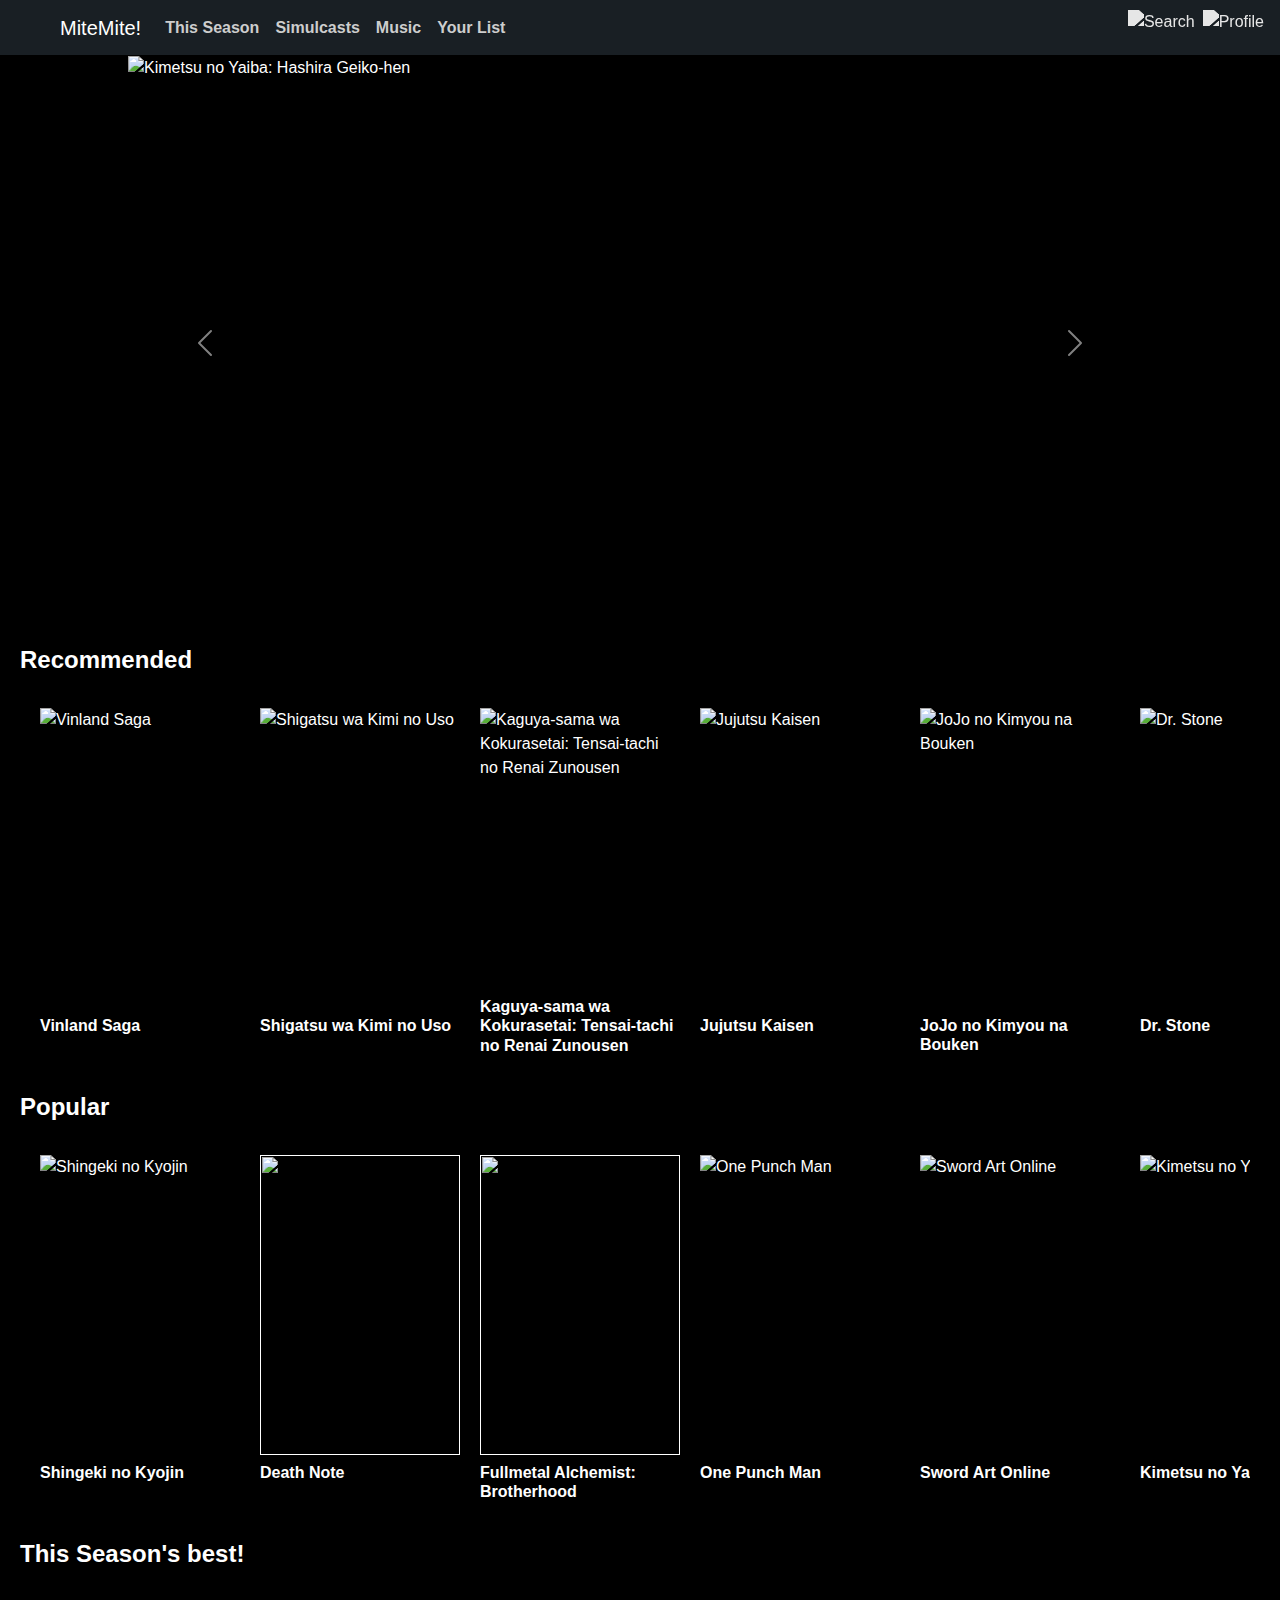
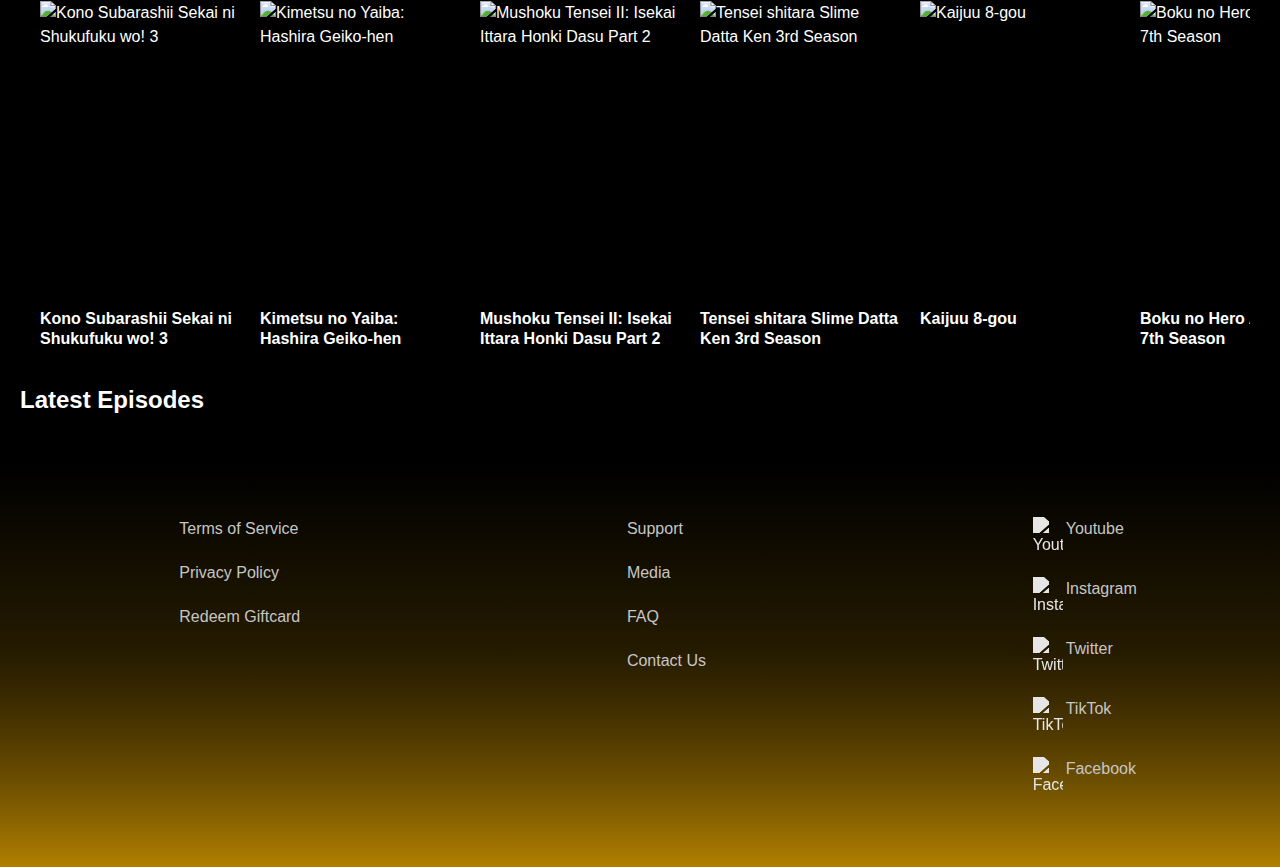
==== index.html @ eec30201 "CSS TO SCSS" ====
<!DOCTYPE html>
<html lang="en">

<head>
    <meta charset="UTF-8">
    <meta name="viewport" content="width=device-width, initial-scale=1.0">
    <title>MiteMite!</title>
    <link href="https://cdn.jsdelivr.net/npm/bootstrap@5.3.3/dist/css/bootstrap.min.css" rel="stylesheet"
        integrity="sha384-QWTKZyjpPEjISv5WaRU9OFeRpok6YctnYmDr5pNlyT2bRjXh0JMhjY6hW+ALEwIH" crossorigin="anonymous">
    <link rel="stylesheet" href="./css/style.css">
</head>

<body>

    <header>
        <nav class="navbar navbar-expand-lg bg-body-tertiary">
            <div class="container-fluid">
                <div class="nav-left">
                    <button class="navbar-toggler flat-icons" type="button" data-bs-toggle="collapse"
                        data-bs-target="#navbarSupportedContent" aria-controls="navbarSupportedContent"
                        aria-expanded="false" aria-label="Toggle navigation">
                        <span class="navbar-toggler-icon"></span>
                    </button>
                    <a class="navbar-brand" href="./index.html">MiteMite!</a>
                </div>
                <div class="collapse navbar-collapse page-links" id="navbarSupportedContent">
                    <ul class="navbar-nav me-auto mb-2 mb-lg-0">
                        <li class="nav-item">
                            <a class="nav-link" href="./pages/season.html">This Season</a>
                        </li>
                        <li class="nav-item">
                            <a class="nav-link" href="./pages/simulcasts.html">Simulcasts</a>
                        </li>
                        <li class="nav-item">
                            <a class="nav-link" href="./pages/music.html">Μusic</a>
                        </li>
                        <li class="nav-item">
                            <a class="nav-link" href="./pages/your-list.html">Your List</a>
                        </li>
                    </ul>
                </div>
                <div class="nav-right" style="display: flex; flex-wrap: nowrap;">
                    <a href="./pages/search.html"><img
                            src="https://cdn.icon-icons.com/icons2/1659/PNG/512/3844432-magnifier-search-zoom_110300.png"
                            alt="Search" class="flat-icons" style="height: 35px;"></a>
                    <a href="" id="profile-pic"><img
                            src="https://cdn.icon-icons.com/icons2/3690/PNG/512/user_profile_account_contact_icon_229464.png"
                            alt="Profile" class="flat-icons" style="height: 35px;"></a>
                </div>

            </div>

        </nav>
    </header>

    <main>
        <section class="carousel-container">
            <div id="season-carousel" class="carousel slide ">
                <div class="carousel-inner ">
                    <div class="carousel-item active">
                        <img src="https://external-content.duckduckgo.com/iu/?u=https%3A%2F%2Fmedia.kg-portal.ru%2Fanime%2Fk%2Fkimetsunoyaibahashirageikohen%2Ftrailers%2F53419t_2x.jpg&f=1&nofb=1&ipt=2ee3f2e0f6d04edddcb4a7bdd50da0d24eb97dfd35bcbf49b64b510e121e051c&ipo=images"
                            alt="Kimetsu no Yaiba: Hashira Geiko-hen" class="carousel-anime-img">
                    </div>
                    <div class="carousel-item">
                        <img src="./resources/season-carousel/boku-no-hero-7.jpg"
                            alt="Boku No Hero Academia 7th Season" class="carousel-anime-img">
                    </div>
                    <div class="carousel-item">
                        <img src="./resources/season-carousel/konosuba-3.jpg"
                            alt="Kono Subarashii Sekai ni Shukufuku wo! 3" class="carousel-anime-img">
                    </div>
                    <div class="carousel-item">
                        <img src="./resources/season-carousel/tensura-s3.jpg"
                            alt="Tensei Shitara Slime Datta Ken 3rd Season" class="carousel-anime-img">
                    </div>
                    <div class="carousel-item">
                        <img src="./resources/season-carousel/mushoku-2-p2.jpg"
                            alt="Mushoku Tensei II: Isekai Ittara Honki Dasu Part 2" class="carousel-anime-img">
                    </div>
                    <div class="carousel-item">
                        <img src="./resources/season-carousel/maou-gakuin-2.jpg"
                            alt="Maou Gakuin no Futekigousha: Shijou Saikyou no Maou no Shiso, Tensei shite Shison-tachi no Gakkou e Kayou II Part 2"
                            class="carousel-anime-img">
                    </div>
                    <div class="carousel-item">
                        <img src="./resources/season-carousel/yuru-camp-3.jpg"
                            alt="Yuru Camp Season 3" class="carousel-anime-img">
                    </div>
                </div>
                <button class="carousel-control-prev" type="button" data-bs-target="#season-carousel"
                    data-bs-slide="prev">
                    <span class="carousel-control-prev-icon" aria-hidden="true"></span>
                    <span class="visually-hidden">Previous</span>
                </button>
                <button class="carousel-control-next" type="button" data-bs-target="#season-carousel"
                    data-bs-slide="next">
                    <span class="carousel-control-next-icon" aria-hidden="true"></span>
                    <span class="visually-hidden">Next</span>
                </button>
            </div>
        </section>

        <h2 class="scroller-title">Recommended</h2>

        <section class="scroller">
            <a href="" class="anime-card">
                <img src="https://cdn.myanimelist.net/images/anime/1612/93576l.jpg" alt="Vinland Saga">
                <h3>Vinland Saga</h3>
            </a><a href="" class="anime-card">
                <img src="https://cdn.myanimelist.net/images/anime/3/67177l.jpg" alt="Shigatsu wa Kimi no Uso">
                <h3>Shigatsu wa Kimi no Uso</h3>
            </a><a href="" class="anime-card">
                <img src="https://cdn.myanimelist.net/images/anime/1295/106551l.jpg"
                    alt="Kaguya-sama wa Kokurasetai: Tensai-tachi no Renai Zunousen">
                <h3>Kaguya-sama wa Kokurasetai: Tensai-tachi no Renai Zunousen</h3>
            </a><a href="" class="anime-card">
                <img src="https://cdn.myanimelist.net/images/anime/1132/128063l.jpg" alt="Jujutsu Kaisen">
                <h3>Jujutsu Kaisen</h3>
            </a><a href="" class="anime-card">
                <img src="https://cdn.myanimelist.net/images/anime/3/40409l.jpg" alt="JoJo no Kimyou na Bouken">
                <h3>JoJo no Kimyou na Bouken</h3>
            </a><a href="" class="anime-card">
                <img src="https://cdn.myanimelist.net/images/anime/1613/102576l.jpg" alt="Dr. Stone">
                <h3>Dr. Stone</h3>
            </a><a href="" class="anime-card">
                <img src="https://cdn.myanimelist.net/images/anime/1907/134102l.jpg" alt="Shingeki no Kyojin">
                <h3>Shingeki no Kyojin</h3>
            </a><a href="" class="anime-card">
                <img src="https://cdn.myanimelist.net/images/anime/1079/138100l.jpg" alt="Death Note">
                <h3>Death Note</h3>
            </a><a href="" class="anime-card">
                <img src="https://cdn.myanimelist.net/images/anime/1223/96541l.jpg"
                    alt="Fullmetal Alchemist: Brotherhood">
                <h3>Fullmetal Alchemist: Brotherhood</h3>
            </a><a href="" class="anime-card">
                <img src="https://cdn.myanimelist.net/images/anime/1301/93586l.jpg"
                    alt="Seishun Buta Yarou wa Bunny Girl Senpai no Yume wo Minai">
                <h3>Seishun Buta Yarou wa Bunny Girl Senpai no Yume wo Minai</h3>
            </a><a href="" class="anime-card">
                <img src="https://cdn.myanimelist.net/images/anime/1441/122795l.jpg" alt="Spy x Family">
                <h3>Spy x Family</h3>
            </a><a href="" class="anime-card">
                <img src="https://cdn.myanimelist.net/images/anime/5/79183l.jpg" alt="Mob Psycho 100">
                <h3>Mob Psycho 100</h3>
            </a><a href="" class="anime-card">
                <img src="https://cdn.myanimelist.net/images/anime/10/86577l.jpg" alt="Kakegurui">
                <h3>Kakegurui</h3>
            </a><a href="" class="anime-card">
                <img src="https://cdn.myanimelist.net/images/anime/1795/95088l.jpg" alt="Violet Evergarden">
                <h3>Violet Evergarden</h3>
            </a><a href="" class="anime-card">
                <img src="https://cdn.myanimelist.net/images/anime/5/75639l.jpg" alt="Ansatsu Kyoushitsu">
                <h3>Ansatsu Kyoushitsu</h3>
            </a><a href="" class="anime-card">
                <img src="https://cdn.myanimelist.net/images/anime/10/77957l.jpg" alt="Boku dake ga Inai Machi">
                <h3>Boku dake ga Inai Machi</h3>
            </a><a href="" class="anime-card">
                <img src="https://cdn.myanimelist.net/images/anime/1522/128039l.jpg"
                    alt="Re:Zero kara Hajimeru Isekai Seikatsu">
                <h3>Re:Zero kara Hajimeru Isekai Seikatsu</h3>
            </a><a href="" class="anime-card">
                <img src="https://cdn.myanimelist.net/images/anime/1517/92767l.jpg" alt="Tokyo Ghoul">
                <h3>Tokyo Ghoul</h3>
            </a><a href="" class="anime-card">
                <img src="https://cdn.myanimelist.net/images/anime/1611/111915l.jpg" alt="Horimiya">
                <h3>Horimiya</h3>
            </a><a href="" class="anime-card">
                <img src="https://cdn.myanimelist.net/images/anime/5/85434l.jpg" alt="Kobayashi-san Chi no Maid Dragon">
                <h3>Kobayashi-san Chi no Maid Dragon</h3>
            </a>
        </section>

        <h2 class="scroller-title">Popular</h2>

        <section class="scroller">
            <!-- contenido repetido temporal -->
            <a href="" class="anime-card">
                <img src="https://cdn.myanimelist.net/images/anime/1907/134102l.jpg" alt="Shingeki no Kyojin">
                <h3>Shingeki no Kyojin</h3>
            </a><a href="" class="anime-card">
                <img src="https://cdn.myanimelist.net/images/anime/1079/138100l.jpg" alt="">
                <h3>Death Note</h3>
            </a><a href="" class="anime-card">
                <img src="https://cdn.myanimelist.net/images/anime/1223/96541l.jpg" alt="">
                <h3>Fullmetal Alchemist: Brotherhood</h3>
            </a><a href="" class="anime-card">
                <img src="https://cdn.myanimelist.net/images/anime/7/72533l.jpg" alt="One Punch Man">
                <h3>One Punch Man</h3>
            </a><a href="" class="anime-card">
                <img src="https://cdn.myanimelist.net/images/anime/11/39717l.jpg" alt="Sword Art Online">
                <h3>Sword Art Online</h3>
            </a><a href="" class="anime-card">
                <img src="https://cdn.myanimelist.net/images/anime/1286/99889l.jpg" alt="Kimetsu no Yaiba">
                <h3>Kimetsu no Yaiba</h3>
            </a><a href="" class="anime-card">
                <img src="https://cdn.myanimelist.net/images/anime/1985/96688l.jpg" alt="Boku no Hero Academia">
                <h3>Boku no Hero Academia</h3>
            </a><a href="" class="anime-card">
                <img src="https://cdn.myanimelist.net/images/anime/1141/142503l.jpg" alt="Naruto">
                <h3>Naruto</h3>
            </a><a href="" class="anime-card">
                <img src="https://cdn.myanimelist.net/images/anime/1940/139867l.jpg" alt="Hunter x Hunter (2011)">
                <h3>Hunter x Hunter (2011)</h3>
            </a><a href="" class="anime-card">
                <img src="https://cdn.myanimelist.net/images/anime/1517/92767l.jpg" alt="Tokyo Ghoul">
                <h3>Tokyo Ghoul</h3>
            </a><a href="" class="anime-card">
                <img src="https://cdn.myanimelist.net/images/anime/1935/127974l.jpg" alt="Steins;Gate">
                <h3>Steins;Gate</h3>
            </a><a href="" class="anime-card">
                <img src="https://cdn.myanimelist.net/images/anime/1132/128063l.jpg" alt="Jujutsu Kaisen">
                <h3>Jujutsu Kaisen</h3>
            </a><a href="" class="anime-card">
                <img src="https://cdn.myanimelist.net/images/anime/1074/111944l.jpg" alt="No Game No Life">
                <h3>No Game No Life</h3>
            </a><a href="" class="anime-card">
                <img src="https://cdn.myanimelist.net/images/anime/1244/138851l.jpg" alt="One Piece">
                <h3>One Piece</h3>
            </a><a href="" class="anime-card">
                <img src="https://cdn.myanimelist.net/images/anime/1032/135088l.jpg"
                    alt="Code Geass: Hangyaku no Lelouch">
                <h3>Code Geass: Hangyaku no Lelouch</h3>
            </a><a href="" class="anime-card">
                <img src="https://cdn.myanimelist.net/images/anime/3/67177l.jpg" alt="Shigatsu wa Kimi no Uso">
                <h3>Shigatsu wa Kimi no Uso</h3>
            </a><a href="" class="anime-card">
                <img src="https://cdn.myanimelist.net/images/anime/1356/94686l.jpg" alt="Toradora!">
                <h3>Toradora!</h3>
            </a><a href="" class="anime-card">
                <img src="https://cdn.myanimelist.net/images/anime/1522/128039l.jpg"
                    alt="Re:Zero kara Hajimeru Isekai Seikatsu">
                <h3>Re:Zero kara Hajimeru Isekai Seikatsu</h3>
            </a><a href="" class="anime-card">
                <img src="https://cdn.myanimelist.net/images/anime/1886/128266l.jpg" alt="Noragami">
                <h3>Noragami</h3>
            </a><a href="" class="anime-card">
                <img src="https://cdn.myanimelist.net/images/anime/10/77957l.jpg" alt="Boku dake ga Inai Machi">
                <h3>Boku dake ga Inai Machi</h3>
            </a>
        </section>

        <h2 class="scroller-title">This Season's best!</h2>

        <section class="scroller">
            <a href="" class="anime-card">
                <img src="https://cdn.myanimelist.net/images/anime/1800/136599l.jpg"
                    alt="Kono Subarashii Sekai ni Shukufuku wo! 3">
                <h3>Kono Subarashii Sekai ni Shukufuku wo! 3</h3>
            </a><a href="" class="anime-card">
                <img src="https://cdn.myanimelist.net/images/anime/1565/142711l.jpg"
                    alt="Kimetsu no Yaiba: Hashira Geiko-hen">
                <h3>Kimetsu no Yaiba: Hashira Geiko-hen</h3>
            </a><a href="" class="anime-card">
                <img src="https://cdn.myanimelist.net/images/anime/1878/142649l.jpg"
                    alt="Mushoku Tensei II: Isekai Ittara Honki Dasu Part 2">
                <h3>Mushoku Tensei II: Isekai Ittara Honki Dasu Part 2</h3>
            </a><a href="" class="anime-card">
                <img src="https://cdn.myanimelist.net/images/anime/1587/141789l.jpg"
                    alt="Tensei shitara Slime Datta Ken 3rd Season">
                <h3>Tensei shitara Slime Datta Ken 3rd Season</h3>
            </a><a href="" class="anime-card">
                <img src="https://cdn.myanimelist.net/images/anime/1370/140362l.jpg" alt="Kaijuu 8-gou">
                <h3>Kaijuu 8-gou</h3>
            </a><a href="" class="anime-card">
                <img src="https://cdn.myanimelist.net/images/anime/1529/140306l.jpg"
                    alt="Boku no Hero Academia 7th Season">
                <h3>Boku no Hero Academia 7th Season</h3>
            </a><a href="" class="anime-card">
                <img src="https://cdn.myanimelist.net/images/anime/1438/141816l.jpg" alt="Wind Breaker">
                <h3>Wind Breaker</h3>
            </a><a href="" class="anime-card">
                <img src="https://cdn.myanimelist.net/images/anime/1704/121099l.jpg"
                    alt="Ookami to Koushinryou: Merchant Meets the Wise Wolf">
                <h3>Ookami to Koushinryou: Merchant Meets the Wise Wolf</h3>
            </a><a href="" class="anime-card">
                <img src="https://cdn.myanimelist.net/images/anime/1601/142424l.jpg"
                    alt="Maou Gakuin no Futekigousha II: Shijou Saikyou no Maou no Shiso, Tensei shite Shison-tachi no Gakkou e Kayou Part 2">
                <h3>Maou Gakuin no Futekigousha II: Shijou Saikyou no Maou no Shiso, Tensei shite Shison-tachi no Gakkou
                    e Kayou Part 2</h3>
            </a><a href="" class="anime-card">
                <img src="https://cdn.myanimelist.net/images/anime/1100/142255l.jpg"
                    alt="Mahouka Koukou no Rettousei 3rd Season">
                <h3>Mahouka Koukou no Rettousei 3rd Season</h3>
            </a><a href="" class="anime-card">
                <img src="https://cdn.myanimelist.net/images/anime/1665/135139l.jpg" alt="Date A Live V">
                <h3>Date A Live V</h3>
            </a><a href="" class="anime-card">
                <img src="https://cdn.myanimelist.net/images/anime/1183/141489l.jpg" alt="Sentai Daishikkaku">
                <h3>Sentai Daishikkaku</h3>
            </a><a href="" class="anime-card">
                <img src="https://cdn.myanimelist.net/images/anime/1346/141203l.jpg"
                    alt="Maou no Ore ga Dorei Elf wo Yome ni Shitanda ga, Dou Medereba Ii?">
                <h3>Maou no Ore ga Dorei Elf wo Yome ni Shitanda ga, Dou Medereba Ii?</h3>
            </a><a href="" class="anime-card">
                <img src="https://cdn.myanimelist.net/images/anime/1580/141243l.jpg"
                    alt="Tensei shitara Dainana Ouji Datta node, Kimama ni Majutsu wo Kiwamemasu">
                <h3>Tensei shitara Dainana Ouji Datta node, Kimama ni Majutsu wo Kiwamemasu</h3>
            </a><a href="" class="anime-card">
                <img src="https://cdn.myanimelist.net/images/anime/1676/141714l.jpg" alt="Jiisan Baasan Wakagaeru">
                <h3>Jiisan Baasan Wakagaeru</h3>
            </a><a href="" class="anime-card">
                <img src="https://cdn.myanimelist.net/images/anime/1103/142513l.jpg"
                    alt="Lv2 kara Cheat datta Motoyuusha Kouho no Mattari Isekai Life">
                <h3>Lv2 kara Cheat datta Motoyuusha Kouho no Mattari Isekai Life</h3>
            </a><a href="" class="anime-card">
                <img src="https://cdn.myanimelist.net/images/anime/1143/142439l.jpg" alt="Unnamed Memory">
                <h3>Unnamed Memory</h3>
            </a><a href="" class="anime-card">
                <img src="https://cdn.myanimelist.net/images/anime/1646/141411l.jpg" alt="Hananoi-kun to Koi no Yamai">
                <h3>Hananoi-kun to Koi no Yamai</h3>
            </a><a href="" class="anime-card">
                <img src="https://cdn.myanimelist.net/images/anime/1523/141680l.jpg" alt="Re:Monster">
                <h3>Re:Monster</h3>
            </a><a href="" class="anime-card">
                <img src="https://cdn.myanimelist.net/images/anime/1462/142547l.jpg" alt="Bartender: Kami no Glass">
                <h3>Bartender: Kami no Glass</h3>
            </a>
        </section>

        <h2 class="scroller-title">Latest Episodes</h2>
        <div class="scroller">
            <div class="anison listed">
                <img src="https://i.ytimg.com/vi/8k83nGvWD3I/hqdefault.jpg?sqp=-oaymwEcCNACELwBSFXyq4qpAw4IARUAAIhCGAFwAcABBg==&rs=AOn4CLCEu6IPUaCen3ULui9yx2Vl27mfog"
                    alt="">
            </div>
            <div class="anison listed">
                <img src="https://i.ytimg.com/vi/8k83nGvWD3I/hqdefault.jpg?sqp=-oaymwEcCNACELwBSFXyq4qpAw4IARUAAIhCGAFwAcABBg==&rs=AOn4CLCEu6IPUaCen3ULui9yx2Vl27mfog"
                    alt="">
            </div>
            <div class="anison listed">
                <img src="https://i.ytimg.com/vi/8k83nGvWD3I/hqdefault.jpg?sqp=-oaymwEcCNACELwBSFXyq4qpAw4IARUAAIhCGAFwAcABBg==&rs=AOn4CLCEu6IPUaCen3ULui9yx2Vl27mfog"
                    alt="">
            </div>
            <div class="anison listed">
                <img src="https://i.ytimg.com/vi/8k83nGvWD3I/hqdefault.jpg?sqp=-oaymwEcCNACELwBSFXyq4qpAw4IARUAAIhCGAFwAcABBg==&rs=AOn4CLCEu6IPUaCen3ULui9yx2Vl27mfog"
                    alt="">
            </div>
            <div class="anison listed">
                <img src="https://i.ytimg.com/vi/8k83nGvWD3I/hqdefault.jpg?sqp=-oaymwEcCNACELwBSFXyq4qpAw4IARUAAIhCGAFwAcABBg==&rs=AOn4CLCEu6IPUaCen3ULui9yx2Vl27mfog"
                    alt="">
            </div>
            <div class="anison listed">
                <img src="https://i.ytimg.com/vi/8k83nGvWD3I/hqdefault.jpg?sqp=-oaymwEcCNACELwBSFXyq4qpAw4IARUAAIhCGAFwAcABBg==&rs=AOn4CLCEu6IPUaCen3ULui9yx2Vl27mfog"
                    alt="">
            </div>
            <div class="anison listed">
                <img src="https://i.ytimg.com/vi/8k83nGvWD3I/hqdefault.jpg?sqp=-oaymwEcCNACELwBSFXyq4qpAw4IARUAAIhCGAFwAcABBg==&rs=AOn4CLCEu6IPUaCen3ULui9yx2Vl27mfog"
                    alt="">
            </div>
            <div class="anison listed">
                <img src="https://i.ytimg.com/vi/8k83nGvWD3I/hqdefault.jpg?sqp=-oaymwEcCNACELwBSFXyq4qpAw4IARUAAIhCGAFwAcABBg==&rs=AOn4CLCEu6IPUaCen3ULui9yx2Vl27mfog"
                    alt="">
            </div>
            <div class="anison listed">
                <img src="https://i.ytimg.com/vi/8k83nGvWD3I/hqdefault.jpg?sqp=-oaymwEcCNACELwBSFXyq4qpAw4IARUAAIhCGAFwAcABBg==&rs=AOn4CLCEu6IPUaCen3ULui9yx2Vl27mfog"
                    alt="">
            </div>
            <div class="anison listed">
                <img src="https://i.ytimg.com/vi/8k83nGvWD3I/hqdefault.jpg?sqp=-oaymwEcCNACELwBSFXyq4qpAw4IARUAAIhCGAFwAcABBg==&rs=AOn4CLCEu6IPUaCen3ULui9yx2Vl27mfog"
                    alt="">
            </div>
        </div>
    </main>



    <footer>
        <ul>
            <li><a href="" class="footer-links">Terms of Service</a></li>
            <li><a href="" class="footer-links">Privacy Policy</a></li>
            <li><a href="" class="footer-links">Redeem Giftcard</a></li>
        </ul>
        <ul>
            <li><a href="" class="footer-links">Support</a></li>
            <li><a href="" class="footer-links">Media</a></li>
            <li><a href="" class="footer-links">FAQ</a></li>
            <li><a href="" class="footer-links">Contact Us</a></li>
            </li>
        </ul>

        <ul>
            <li>
                <a href="" class="social-media">
                    <img src="https://cdn.icon-icons.com/icons2/791/PNG/512/YOUTUBE_icon-icons.com_65487.png"
                        alt="Youtube" class="flat-icons media-icon">
                    <p class="footer-links">Youtube</p>
                </a>
            </li>
            <li>
                <a href="" class="social-media">
                    <img src="https://cdn.icon-icons.com/icons2/3852/PNG/512/instagram_icon_236690.png" alt="Instagram"
                        class="flat-icons media-icon">
                    <p class="footer-links">Instagram</p>
                </a>
            </li>
            <li>
                <a href="" class="social-media">
                    <img src="https://cdn.icon-icons.com/icons2/122/PNG/512/twitter_socialnetwork_20007.png"
                        alt="Twitter" class="flat-icons media-icon">
                    <p class="footer-links">Twitter</p>
                </a>
            </li>
            <li>
                <a href="" class="social-media">
                    <img src="https://cdn.icon-icons.com/icons2/2389/PNG/512/tiktok_logo_icon_144802.png" alt="TikTok"
                        class="flat-icons media-icon">
                    <p class="footer-links">TikTok</p>
                </a>
            </li>
            <li>
                <a href="" class="social-media">
                    <img src="https://cdn.icon-icons.com/icons2/1995/PNG/512/facebook_internet_media_network_social_icon_123257.png"
                        alt="Facebook" class="flat-icons media-icon">
                    <p class="footer-links">Facebook</p>
                </a>
            </li>
        </ul>
    </footer>

    <script src="https://cdn.jsdelivr.net/npm/bootstrap@5.3.3/dist/js/bootstrap.bundle.min.js"
        integrity="sha384-YvpcrYf0tY3lHB60NNkmXc5s9fDVZLESaAA55NDzOxhy9GkcIdslK1eN7N6jIeHz"
        crossorigin="anonymous"></script>
</body>

</html>
---- css/style.css ----
@charset "UTF-8";
a {
  text-decoration: none; }

h1 {
  padding: .5rem 0rem .5rem 3rem;
  font-weight: bold;
  font-size: 2rem; }

h2 {
  padding: 3rem 3rem .5rem;
  font-weight: bold;
  font-size: 1.5rem; }

.subtitle {
  padding: 0rem 0rem 1rem 7rem;
  font-weight: lighter;
  font-size: 1.25rem;
  color: white;
  opacity: 0.6; }

.flat-icons {
  filter: brightness(0) invert(0.9);
  transition-property: all;
  transition-duration: 100ms; }
  .flat-icons:hover {
    filter: brightness(0) invert(1);
    transition-property: all;
    transition-duration: 100ms; }

@media (max-width: 991px) {
  h1 {
    font-size: 1.4rem;
    padding: .5rem 0rem 0rem 1rem; }
  .subtitle {
    font-size: .7rem;
    padding: 0rem 0rem 1rem 3rem; }
  h2 {
    font-size: 1.25rem; } }

* {
  color: white;
  text-decoration: none;
  font-family: sans-serif;
  list-style-type: none;
  transition: all 300ms;
  box-sizing: border-box; }

header {
  position: sticky;
  top: 0;
  z-index: 1; }

.navbar {
  padding: 0px 0px;
  height: 55px; }

.navbar-brand,
.nav-link,
.nav-right a {
  display: flex;
  height: 55px;
  align-items: center; }

.bg-body-tertiary {
  background-color: #191f24 !important; }

.navbar-brand {
  color: white;
  margin-left: 3rem; }
  .navbar-brand:hover {
    color: #ffb800; }

.nav-left {
  display: flex;
  flex-direction: row;
  align-items: center; }

.nav-link {
  color: #cdcdcd;
  font-weight: bold; }
  .nav-link:hover {
    color: white; }
  .nav-link:active {
    color: white;
    background-color: #101519; }

.navbar-toggler {
  padding: .25rem .5rem;
  margin: 0 0.1rem;
  border: none; }

.nav-right a {
  margin: .25rem; }

@media (max-width: 991px) {
  .navbar-brand {
    margin-left: .5rem; }
  .page-links {
    position: absolute;
    top: 100%;
    left: 0px;
    width: 100vw;
    background: #101519; }
  .nav-link {
    height: 2rem;
    padding-left: 2rem; }
    .nav-link:active {
      color: white;
      background-color: #191f24; } }

main {
  background-color: #000000;
  min-height: calc(100vh - 55px - 25rem);
  margin: 0px;
  padding: 0px; }

@media (max-width: 991px) {
  main {
    min-height: calc(100vh - 55px - 45rem); } }

/* FOOTER */
footer {
  display: flex;
  flex-direction: row;
  justify-content: space-around;
  align-content: center;
  align-items: flex-start;
  background-color: black;
  padding-bottom: 50px;
  padding-top: 40px;
  height: 25rem;
  background-image: linear-gradient(black, 85%, #ffb800 120%); }
  footer ul li {
    padding: 10px 0px; }

.footer-links {
  color: #c6c6c6; }
  .footer-links:hover {
    color: white; }

.social-media {
  display: flex;
  flex-direction: row;
  align-items: center;
  justify-content: flex-start;
  width: 100px;
  flex-wrap: nowrap; }

.media-icon {
  width: 30px;
  margin-right: 3px; }

@media (max-width: 991px) {
  footer {
    flex-direction: column;
    height: 45rem; } }

/* CAROUSEL */
.carousel-container {
  display: flex;
  justify-content: center; }

/* SEASON CAROUSEL */
#season-carousel {
  width: 1024px;
  height: 576px; }
  #season-carousel div .carousel-item {
    backface-visibility: visible !important; }

.carousel-anime-img {
  width: 1024px;
  height: 576px;
  object-fit: cover; }

/* MUSIC CAROUSEL */
#music-carousel {
  width: 896px; }
  #music-carousel .carousel-inner .carousel-item {
    position: relative;
    overflow: hidden;
    width: 100%;
    padding-top: 56.25%; }
    #music-carousel .carousel-inner .carousel-item iframe {
      position: absolute;
      top: 0;
      left: 0;
      bottom: 0;
      right: 0;
      width: 100%;
      height: 100%; }
  #music-carousel button.carousel-control-prev {
    position: absolute;
    left: -20%; }
  #music-carousel button.carousel-control-next {
    position: absolute;
    right: -20%; }

@media (max-width: 1024px) {
  #season-carousel {
    display: none; }
  #music-carousel button.carousel-control-prev {
    position: absolute;
    left: 20%;
    top: 105%; }
  #music-carousel button.carousel-control-next {
    position: absolute;
    right: 20%;
    top: 105%; } }

@media (max-width: 426px) {
  #music-carousel button.carousel-control-prev {
    position: absolute;
    left: 20%;
    top: 111%; }
  #music-carousel button.carousel-control-next {
    position: absolute;
    right: 20%;
    top: 111%; } }

/* CARD SCROLLER */
.scroller-title {
  padding-top: 15px;
  padding-bottom: 10px;
  padding-left: 20px;
  font-size: 1.5em;
  font-weight: bold; }

.scroller {
  display: flex;
  flex-direction: row;
  margin: 0px 30px;
  padding: 5px 0px;
  align-items: flex-start;
  align-content: center;
  flex-wrap: nowrap;
  overflow-x: scroll;
  overflow-y: hidden;
  height: max-content;
  scrollbar-width: none;
  scroll-snap-type: inline mandatory; }

/* ANIME CARD */
.anime-card {
  display: flex;
  flex-direction: column !important;
  align-items: flex-start;
  align-content: center;
  flex-wrap: nowrap;
  height: 375px;
  padding: 10px;
  transition: all 0.1s;
  width: min-content;
  scroll-snap-align: start;
  text-decoration: none; }
  .anime-card:hover {
    transition: all 0.5s;
    background-color: #2b2b2b; }
  .anime-card img {
    width: 200px;
    height: 300px;
    object-fit: cover;
    object-position: center;
    margin-bottom: 8px; }
  .anime-card h3 {
    font-size: 12pt;
    text-wrap: wrap;
    text-overflow: hidden;
    color: white;
    font-weight: bold; }

/* ANIME CARD GRID */
.search-results,
.season-list,
.user-list {
  display: grid;
  gap: 1rem;
  grid-auto-rows: 380px;
  grid-template-columns: repeat(auto-fill, minmax(200px, 1fr));
  /* minmax : mínimo de 200px
    máximo de 1 fracción */
  margin: 0 4rem;
  justify-items: center; }

@media (max-width: 426px) {
  .anime-card {
    height: 200px;
    width: min-content; }
    .anime-card img {
      width: 90px;
      height: 135px;
      margin-bottom: 4px; }
    .anime-card h3 {
      font-size: 8pt;
      text-wrap: wrap;
      text-overflow: hidden;
      color: white;
      font-weight: bold; }
  .search-results,
  .season-list,
  .user-list {
    display: grid;
    gap: 1rem;
    grid-auto-rows: 200px;
    grid-template-columns: repeat(auto-fill, minmax(85px, 1fr));
    margin: 0 4rem;
    justify-items: center; } }

/* SEARCH */
.search-container {
  padding: 25px 50px;
  display: flex; }

.search-input {
  background-color: #151515;
  width: 40vw;
  height: 2em;
  border: 0;
  border-radius: 45px;
  outline: none;
  padding: .5em 1.5em;
  font-size: 16pt; }

/* para poder ver las versiones de search con y sin resultados */
.placeholder-result {
  display: none; }

@media (max-width: 991px) {
  .search-container {
    justify-content: center; }
  .search-input {
    width: 80vw; } }

/* SIMULCAST */
.week {
  display: grid;
  grid-template-columns: repeat(auto-fill, minmax(170px, 1fr));
  grid-auto-rows: 30rem;
  margin: 0;
  gap: 0.2rem;
  justify-items: center; }
  .week li {
    border-left: 1px solid #c6c6c6;
    border-right: 1px solid #c6c6c6;
    width: 13em;
    display: flex;
    font-display: column;
    justify-content: center;
    align-items: flex-start;
    align-content: flex-start; }
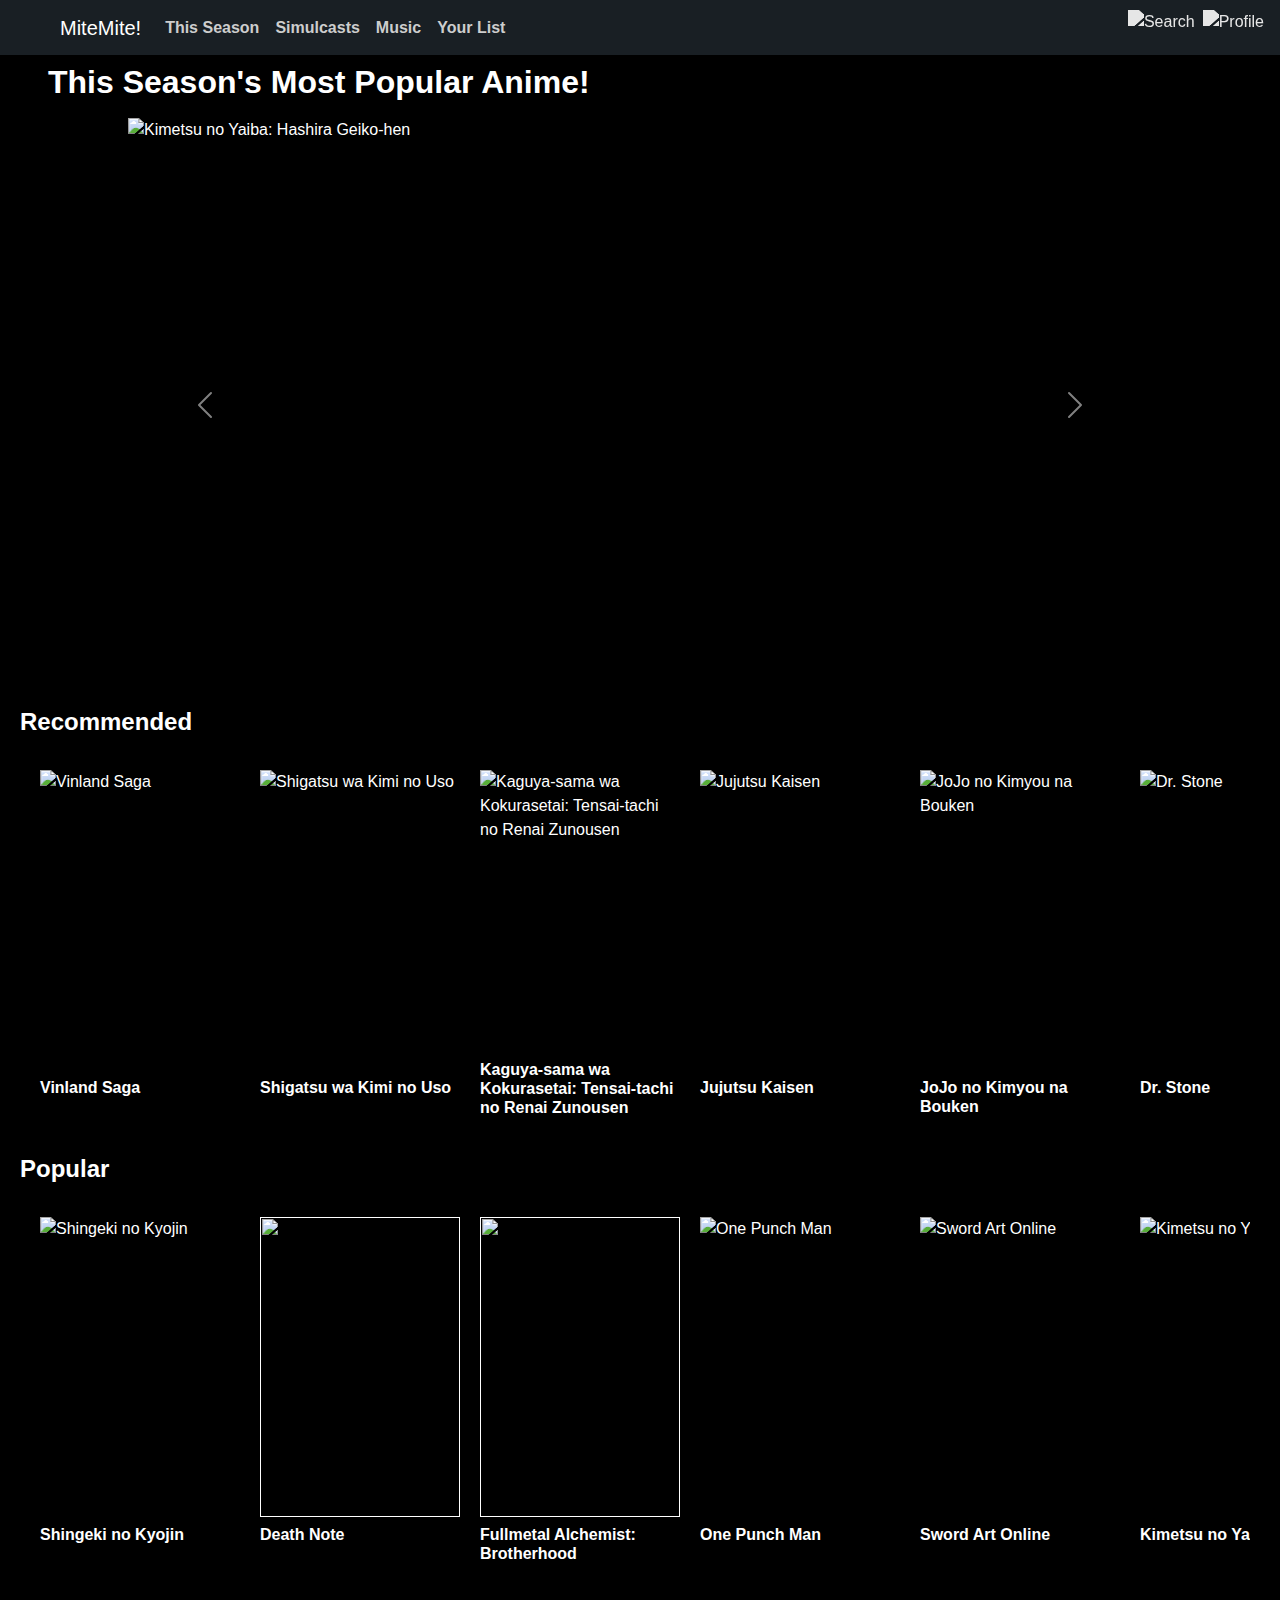
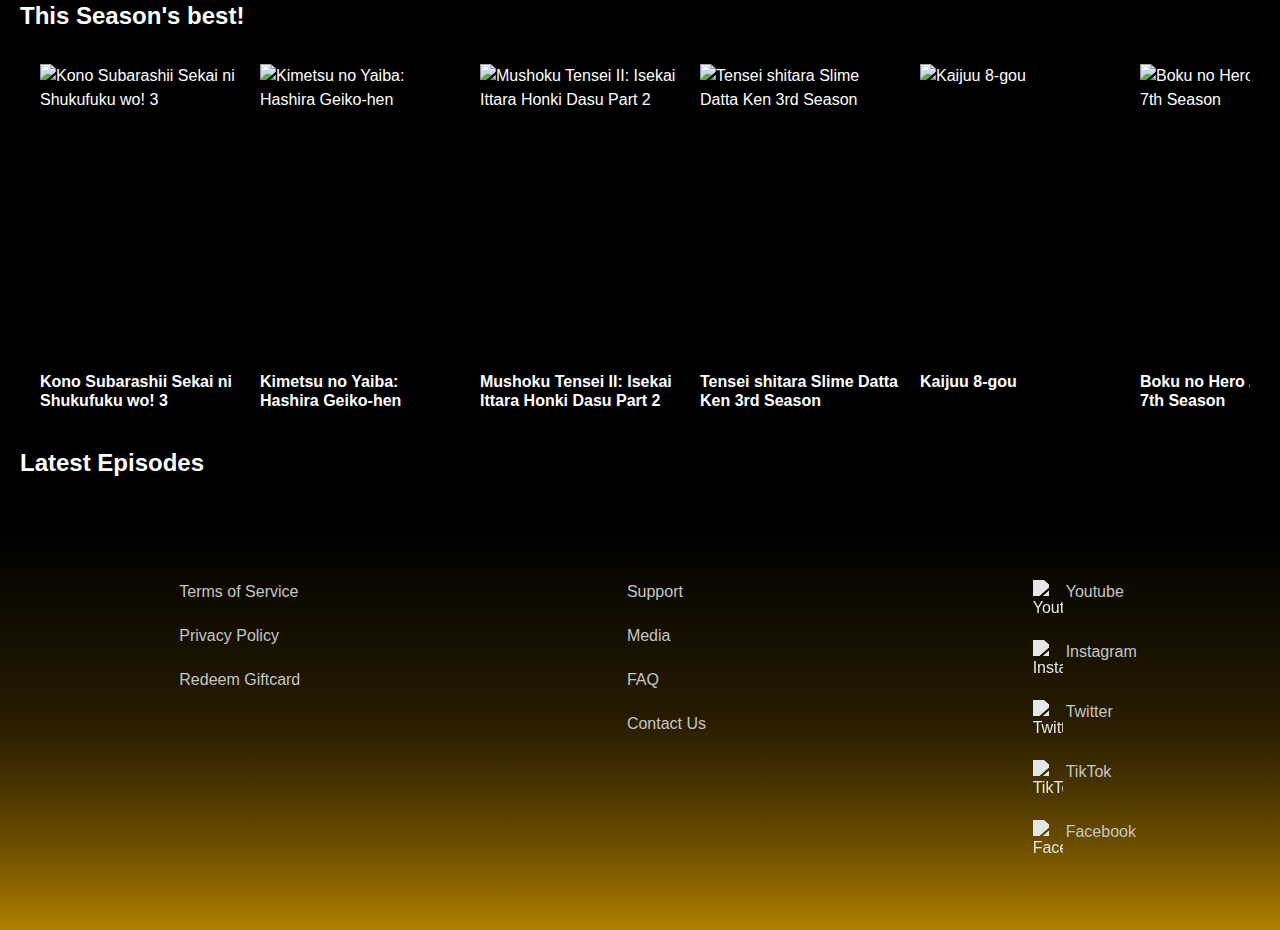
==== commit eeb66816: "Minor changes - z-index fix for header" ====
--- a/index.html
+++ b/index.html
@@ -4,6 +4,9 @@
 <head>
     <meta charset="UTF-8">
     <meta name="viewport" content="width=device-width, initial-scale=1.0">
+    <meta name="description"
+        content="Watch the latest anime online! You will find the newest episodes with accurate subtitles and in the highest quality! Ranging from the most popular anime to hidden gems, welcome to MiteMite!">
+    <meta name="keywords" content="anime, online, latest, newest, episodes, subtitles, subs, quality, hd, popular, watch, streaming">
     <title>MiteMite!</title>
     <link href="https://cdn.jsdelivr.net/npm/bootstrap@5.3.3/dist/css/bootstrap.min.css" rel="stylesheet"
         integrity="sha384-QWTKZyjpPEjISv5WaRU9OFeRpok6YctnYmDr5pNlyT2bRjXh0JMhjY6hW+ALEwIH" crossorigin="anonymous">
@@ -54,6 +57,7 @@
     </header>
 
     <main>
+        <h1>This Season's Most Popular Anime!</h1>
         <section class="carousel-container">
             <div id="season-carousel" class="carousel slide ">
                 <div class="carousel-inner ">
@@ -62,8 +66,8 @@
                             alt="Kimetsu no Yaiba: Hashira Geiko-hen" class="carousel-anime-img">
                     </div>
                     <div class="carousel-item">
-                        <img src="./resources/season-carousel/boku-no-hero-7.jpg"
-                            alt="Boku No Hero Academia 7th Season" class="carousel-anime-img">
+                        <img src="./resources/season-carousel/boku-no-hero-7.jpg" alt="Boku No Hero Academia 7th Season"
+                            class="carousel-anime-img">
                     </div>
                     <div class="carousel-item">
                         <img src="./resources/season-carousel/konosuba-3.jpg"
@@ -83,8 +87,8 @@
                             class="carousel-anime-img">
                     </div>
                     <div class="carousel-item">
-                        <img src="./resources/season-carousel/yuru-camp-3.jpg"
-                            alt="Yuru Camp Season 3" class="carousel-anime-img">
+                        <img src="./resources/season-carousel/yuru-camp-3.jpg" alt="Yuru Camp Season 3"
+                            class="carousel-anime-img">
                     </div>
                 </div>
                 <button class="carousel-control-prev" type="button" data-bs-target="#season-carousel"
--- a/css/style.css
+++ b/css/style.css
@@ -49,7 +49,7 @@
 header {
   position: sticky;
   top: 0;
-  z-index: 1; }
+  z-index: 2; }
 
 .navbar {
   padding: 0px 0px;
@@ -334,17 +334,26 @@
 /* SIMULCAST */
 .week {
   display: grid;
-  grid-template-columns: repeat(auto-fill, minmax(170px, 1fr));
-  grid-auto-rows: 30rem;
-  margin: 0;
-  gap: 0.2rem;
+  grid-template-columns: repeat(auto-fit, minmax(200px, 1fr));
+  grid-auto-rows: minmax(30rem, max-content);
+  margin: 0px 10px;
+  padding: 0;
+  gap: 8px;
   justify-items: center; }
-  .week li {
+  .week .day {
+    margin: 15px 0px;
+    padding: 8px;
     border-left: 1px solid #c6c6c6;
     border-right: 1px solid #c6c6c6;
+    border-radius: 10px;
     width: 13em;
     display: flex;
-    font-display: column;
-    justify-content: center;
+    flex-direction: column;
+    justify-content: flex-start;
     align-items: flex-start;
     align-content: flex-start; }
+    .week .day li {
+      list-style: disc;
+      text-wrap: balance;
+      font-weight: bold;
+      margin: 10px 0px; }
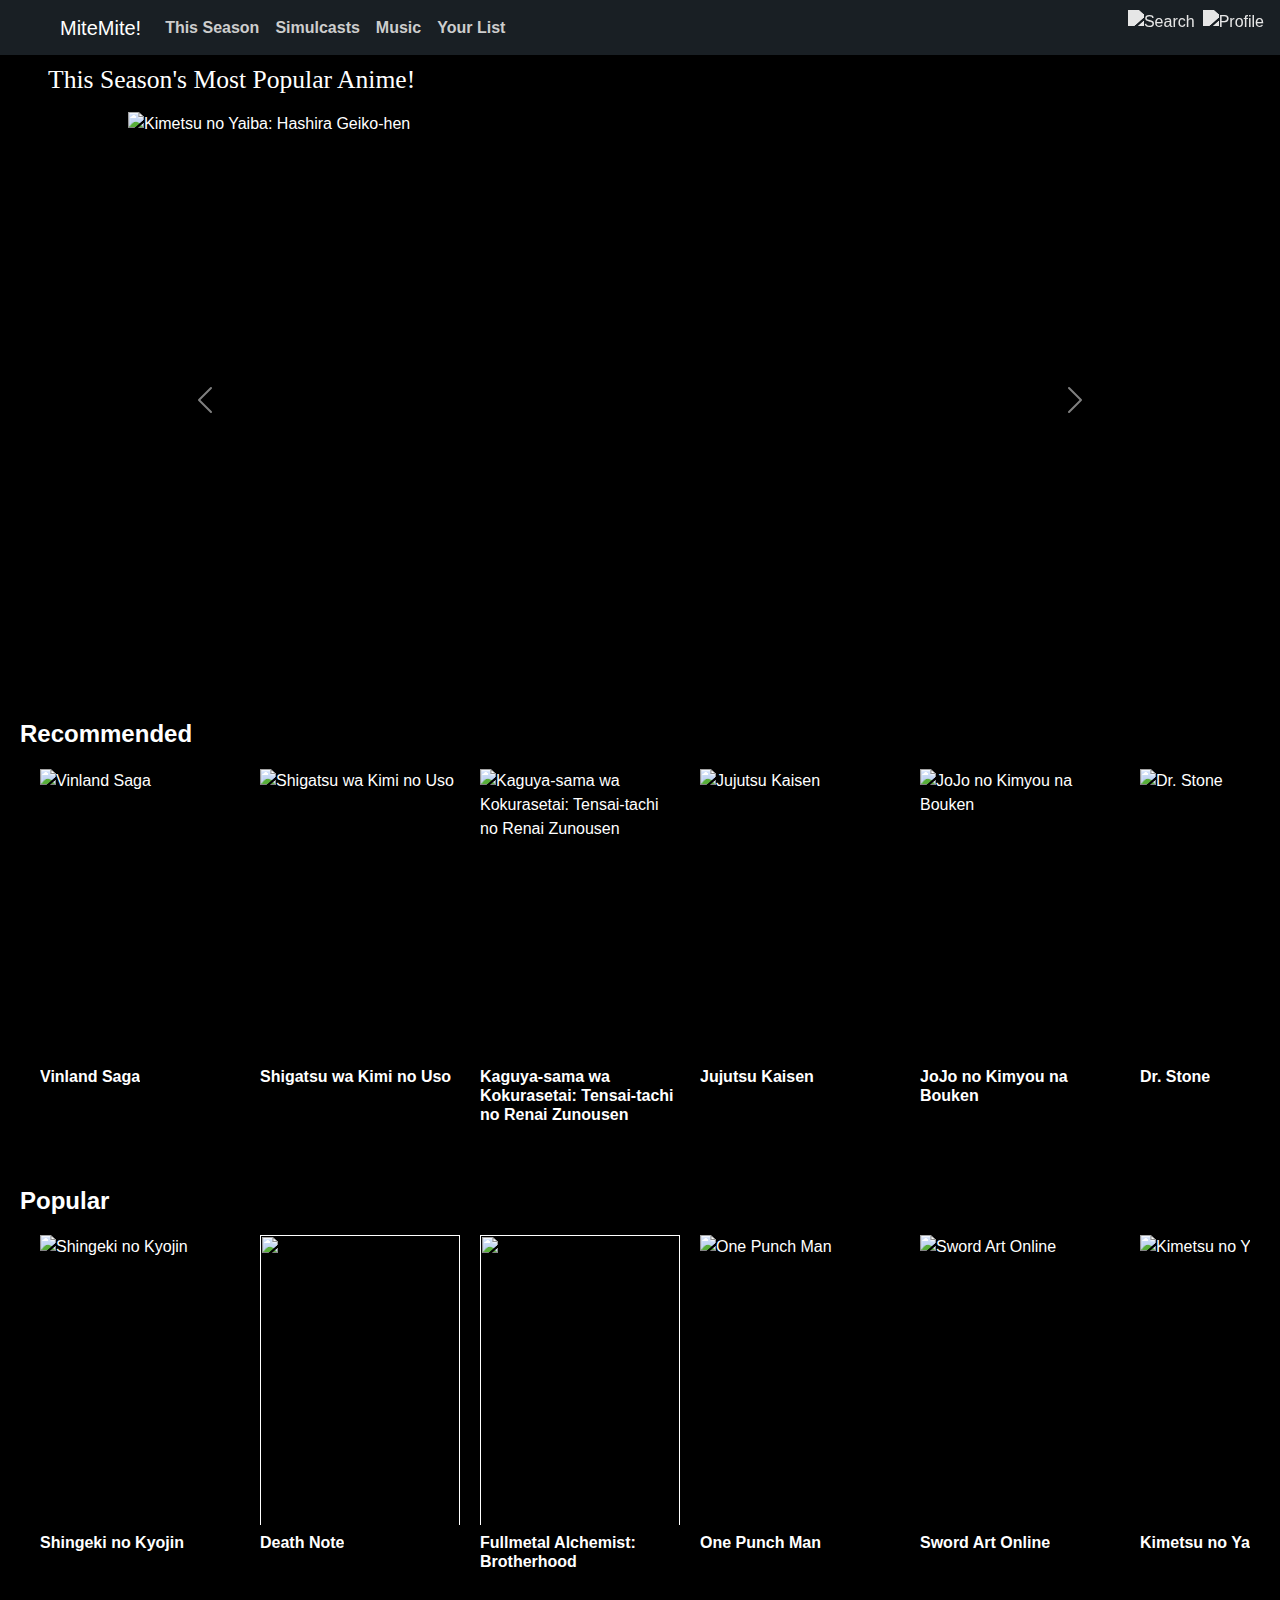
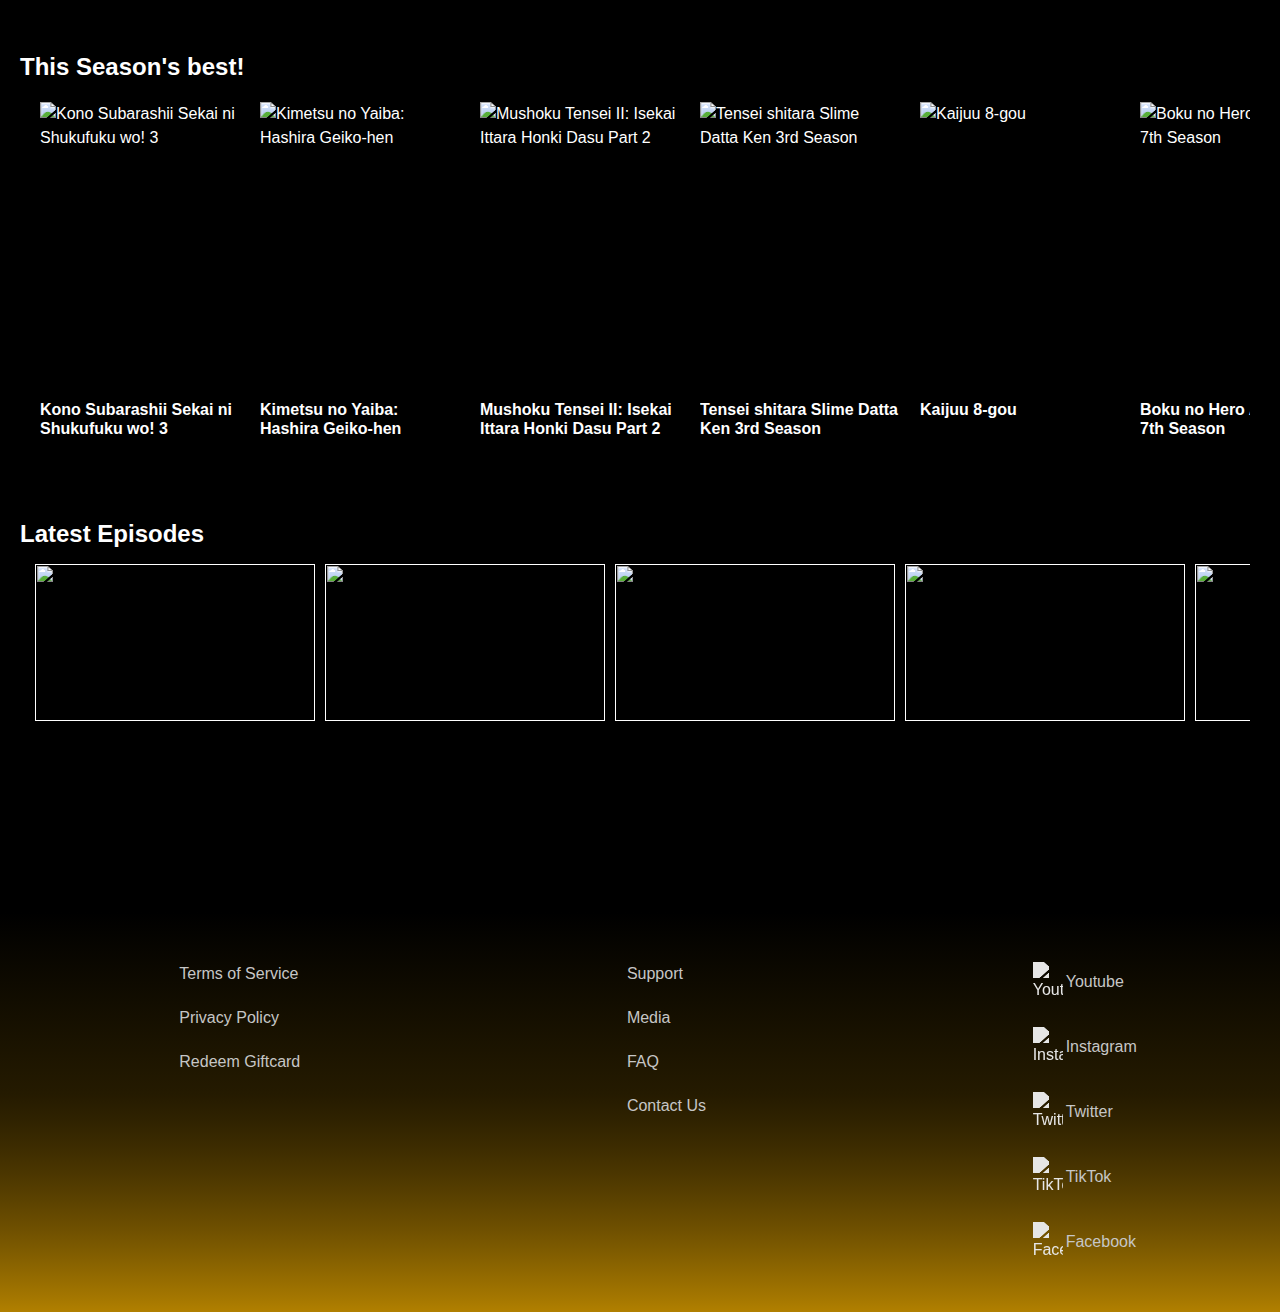
==== commit 2dc6b705: "Replaced music.html placeholders and added thumbnail class" ====
--- a/index.html
+++ b/index.html
@@ -6,7 +6,8 @@
     <meta name="viewport" content="width=device-width, initial-scale=1.0">
     <meta name="description"
         content="Watch the latest anime online! You will find the newest episodes with accurate subtitles and in the highest quality! Ranging from the most popular anime to hidden gems, welcome to MiteMite!">
-    <meta name="keywords" content="anime, online, latest, newest, episodes, subtitles, subs, quality, hd, popular, watch, streaming">
+    <meta name="keywords"
+        content="anime, online, latest, newest, episodes, subtitles, subs, quality, hd, popular, watch, streaming">
     <title>MiteMite!</title>
     <link href="https://cdn.jsdelivr.net/npm/bootstrap@5.3.3/dist/css/bootstrap.min.css" rel="stylesheet"
         integrity="sha384-QWTKZyjpPEjISv5WaRU9OFeRpok6YctnYmDr5pNlyT2bRjXh0JMhjY6hW+ALEwIH" crossorigin="anonymous">
@@ -57,38 +58,39 @@
     </header>
 
     <main>
-        <h1>This Season's Most Popular Anime!</h1>
+        <h1 id="season-carousel-title">This Season's Most Popular Anime!</h1>
         <section class="carousel-container">
             <div id="season-carousel" class="carousel slide ">
                 <div class="carousel-inner ">
                     <div class="carousel-item active">
-                        <img src="https://external-content.duckduckgo.com/iu/?u=https%3A%2F%2Fmedia.kg-portal.ru%2Fanime%2Fk%2Fkimetsunoyaibahashirageikohen%2Ftrailers%2F53419t_2x.jpg&f=1&nofb=1&ipt=2ee3f2e0f6d04edddcb4a7bdd50da0d24eb97dfd35bcbf49b64b510e121e051c&ipo=images"
-                            alt="Kimetsu no Yaiba: Hashira Geiko-hen" class="carousel-anime-img">
-                    </div>
-                    <div class="carousel-item">
-                        <img src="./resources/season-carousel/boku-no-hero-7.jpg" alt="Boku No Hero Academia 7th Season"
-                            class="carousel-anime-img">
-                    </div>
-                    <div class="carousel-item">
-                        <img src="./resources/season-carousel/konosuba-3.jpg"
-                            alt="Kono Subarashii Sekai ni Shukufuku wo! 3" class="carousel-anime-img">
-                    </div>
-                    <div class="carousel-item">
-                        <img src="./resources/season-carousel/tensura-s3.jpg"
-                            alt="Tensei Shitara Slime Datta Ken 3rd Season" class="carousel-anime-img">
-                    </div>
-                    <div class="carousel-item">
-                        <img src="./resources/season-carousel/mushoku-2-p2.jpg"
-                            alt="Mushoku Tensei II: Isekai Ittara Honki Dasu Part 2" class="carousel-anime-img">
-                    </div>
-                    <div class="carousel-item">
-                        <img src="./resources/season-carousel/maou-gakuin-2.jpg"
-                            alt="Maou Gakuin no Futekigousha: Shijou Saikyou no Maou no Shiso, Tensei shite Shison-tachi no Gakkou e Kayou II Part 2"
-                            class="carousel-anime-img">
-                    </div>
-                    <div class="carousel-item">
-                        <img src="./resources/season-carousel/yuru-camp-3.jpg" alt="Yuru Camp Season 3"
-                            class="carousel-anime-img">
+                        <a href=""><img
+                                src="https://external-content.duckduckgo.com/iu/?u=https%3A%2F%2Fmedia.kg-portal.ru%2Fanime%2Fk%2Fkimetsunoyaibahashirageikohen%2Ftrailers%2F53419t_2x.jpg&f=1&nofb=1&ipt=2ee3f2e0f6d04edddcb4a7bdd50da0d24eb97dfd35bcbf49b64b510e121e051c&ipo=images"
+                                alt="Kimetsu no Yaiba: Hashira Geiko-hen" class="carousel-anime-img"></a>
+                    </div>
+                    <div class="carousel-item">
+                        <a href=""><img src="./resources/season-carousel/boku-no-hero-7.jpg"
+                            alt="Boku No Hero Academia 7th Season" class="carousel-anime-img"></a>
+                    </div>
+                    <div class="carousel-item">
+                        <a href=""><img src="./resources/season-carousel/konosuba-3.jpg"
+                            alt="Kono Subarashii Sekai ni Shukufuku wo! 3" class="carousel-anime-img"></a>
+                    </div>
+                    <div class="carousel-item">
+                        <a href=""><img src="./resources/season-carousel/tensura-s3.jpg"
+                                alt="Tensei Shitara Slime Datta Ken 3rd Season" class="carousel-anime-img"></a>
+                    </div>
+                    <div class="carousel-item">
+                        <a href=""><img src="./resources/season-carousel/mushoku-2-p2.jpg"
+                                alt="Mushoku Tensei II: Isekai Ittara Honki Dasu Part 2" class="carousel-anime-img"></a>
+                    </div>
+                    <div class="carousel-item">
+                        <a href=""><img src="./resources/season-carousel/maou-gakuin-2.jpg"
+                                alt="Maou Gakuin no Futekigousha: Shijou Saikyou no Maou no Shiso, Tensei shite Shison-tachi no Gakkou e Kayou II Part 2"
+                                class="carousel-anime-img"></a>
+                    </div>
+                    <div class="carousel-item">
+                        <a href=""><img src="./resources/season-carousel/yuru-camp-3.jpg" alt="Yuru Camp Season 3"
+                                class="carousel-anime-img"></a>
                     </div>
                 </div>
                 <button class="carousel-control-prev" type="button" data-bs-target="#season-carousel"
@@ -104,7 +106,7 @@
             </div>
         </section>
 
-        <h2 class="scroller-title">Recommended</h2>
+        <h2 class="scroller-title" id="Recommended">Recommended</h2>
 
         <section class="scroller">
             <a href="" class="anime-card">
@@ -174,7 +176,7 @@
             </a>
         </section>
 
-        <h2 class="scroller-title">Popular</h2>
+        <h2 class="scroller-title" id="Popular">Popular</h2>
 
         <section class="scroller">
             <!-- contenido repetido temporal -->
@@ -243,7 +245,7 @@
             </a>
         </section>
 
-        <h2 class="scroller-title">This Season's best!</h2>
+        <h2 class="scroller-title" id="Best-of-the-Season">This Season's best!</h2>
 
         <section class="scroller">
             <a href="" class="anime-card">
@@ -323,46 +325,46 @@
 
         <h2 class="scroller-title">Latest Episodes</h2>
         <div class="scroller">
-            <div class="anison listed">
-                <img src="https://i.ytimg.com/vi/8k83nGvWD3I/hqdefault.jpg?sqp=-oaymwEcCNACELwBSFXyq4qpAw4IARUAAIhCGAFwAcABBg==&rs=AOn4CLCEu6IPUaCen3ULui9yx2Vl27mfog"
-                    alt="">
-            </div>
-            <div class="anison listed">
-                <img src="https://i.ytimg.com/vi/8k83nGvWD3I/hqdefault.jpg?sqp=-oaymwEcCNACELwBSFXyq4qpAw4IARUAAIhCGAFwAcABBg==&rs=AOn4CLCEu6IPUaCen3ULui9yx2Vl27mfog"
-                    alt="">
-            </div>
-            <div class="anison listed">
-                <img src="https://i.ytimg.com/vi/8k83nGvWD3I/hqdefault.jpg?sqp=-oaymwEcCNACELwBSFXyq4qpAw4IARUAAIhCGAFwAcABBg==&rs=AOn4CLCEu6IPUaCen3ULui9yx2Vl27mfog"
-                    alt="">
-            </div>
-            <div class="anison listed">
-                <img src="https://i.ytimg.com/vi/8k83nGvWD3I/hqdefault.jpg?sqp=-oaymwEcCNACELwBSFXyq4qpAw4IARUAAIhCGAFwAcABBg==&rs=AOn4CLCEu6IPUaCen3ULui9yx2Vl27mfog"
-                    alt="">
-            </div>
-            <div class="anison listed">
-                <img src="https://i.ytimg.com/vi/8k83nGvWD3I/hqdefault.jpg?sqp=-oaymwEcCNACELwBSFXyq4qpAw4IARUAAIhCGAFwAcABBg==&rs=AOn4CLCEu6IPUaCen3ULui9yx2Vl27mfog"
-                    alt="">
-            </div>
-            <div class="anison listed">
-                <img src="https://i.ytimg.com/vi/8k83nGvWD3I/hqdefault.jpg?sqp=-oaymwEcCNACELwBSFXyq4qpAw4IARUAAIhCGAFwAcABBg==&rs=AOn4CLCEu6IPUaCen3ULui9yx2Vl27mfog"
-                    alt="">
-            </div>
-            <div class="anison listed">
-                <img src="https://i.ytimg.com/vi/8k83nGvWD3I/hqdefault.jpg?sqp=-oaymwEcCNACELwBSFXyq4qpAw4IARUAAIhCGAFwAcABBg==&rs=AOn4CLCEu6IPUaCen3ULui9yx2Vl27mfog"
-                    alt="">
-            </div>
-            <div class="anison listed">
-                <img src="https://i.ytimg.com/vi/8k83nGvWD3I/hqdefault.jpg?sqp=-oaymwEcCNACELwBSFXyq4qpAw4IARUAAIhCGAFwAcABBg==&rs=AOn4CLCEu6IPUaCen3ULui9yx2Vl27mfog"
-                    alt="">
-            </div>
-            <div class="anison listed">
-                <img src="https://i.ytimg.com/vi/8k83nGvWD3I/hqdefault.jpg?sqp=-oaymwEcCNACELwBSFXyq4qpAw4IARUAAIhCGAFwAcABBg==&rs=AOn4CLCEu6IPUaCen3ULui9yx2Vl27mfog"
-                    alt="">
-            </div>
-            <div class="anison listed">
-                <img src="https://i.ytimg.com/vi/8k83nGvWD3I/hqdefault.jpg?sqp=-oaymwEcCNACELwBSFXyq4qpAw4IARUAAIhCGAFwAcABBg==&rs=AOn4CLCEu6IPUaCen3ULui9yx2Vl27mfog"
-                    alt="">
-            </div>
+            <a href="" class="thumbnail">
+                <img src="https://i.ytimg.com/vi/8k83nGvWD3I/hqdefault.jpg?sqp=-oaymwEcCNACELwBSFXyq4qpAw4IARUAAIhCGAFwAcABBg==&rs=AOn4CLCEu6IPUaCen3ULui9yx2Vl27mfog"
+                    alt="">
+            </a>
+            <a href="" class="thumbnail">
+                <img src="https://i.ytimg.com/vi/8k83nGvWD3I/hqdefault.jpg?sqp=-oaymwEcCNACELwBSFXyq4qpAw4IARUAAIhCGAFwAcABBg==&rs=AOn4CLCEu6IPUaCen3ULui9yx2Vl27mfog"
+                    alt="">
+            </a>
+            <a href="" class="thumbnail">
+                <img src="https://i.ytimg.com/vi/8k83nGvWD3I/hqdefault.jpg?sqp=-oaymwEcCNACELwBSFXyq4qpAw4IARUAAIhCGAFwAcABBg==&rs=AOn4CLCEu6IPUaCen3ULui9yx2Vl27mfog"
+                    alt="">
+            </a>
+            <a href="" class="thumbnail">
+                <img src="https://i.ytimg.com/vi/8k83nGvWD3I/hqdefault.jpg?sqp=-oaymwEcCNACELwBSFXyq4qpAw4IARUAAIhCGAFwAcABBg==&rs=AOn4CLCEu6IPUaCen3ULui9yx2Vl27mfog"
+                    alt="">
+            </a>
+            <a href="" class="thumbnail">
+                <img src="https://i.ytimg.com/vi/8k83nGvWD3I/hqdefault.jpg?sqp=-oaymwEcCNACELwBSFXyq4qpAw4IARUAAIhCGAFwAcABBg==&rs=AOn4CLCEu6IPUaCen3ULui9yx2Vl27mfog"
+                    alt="">
+            </a>
+            <a href="" class="thumbnail">
+                <img src="https://i.ytimg.com/vi/8k83nGvWD3I/hqdefault.jpg?sqp=-oaymwEcCNACELwBSFXyq4qpAw4IARUAAIhCGAFwAcABBg==&rs=AOn4CLCEu6IPUaCen3ULui9yx2Vl27mfog"
+                    alt="">
+            </a>
+            <a href="" class="thumbnail">
+                <img src="https://i.ytimg.com/vi/8k83nGvWD3I/hqdefault.jpg?sqp=-oaymwEcCNACELwBSFXyq4qpAw4IARUAAIhCGAFwAcABBg==&rs=AOn4CLCEu6IPUaCen3ULui9yx2Vl27mfog"
+                    alt="">
+            </a>
+            <a href="" class="thumbnail">
+                <img src="https://i.ytimg.com/vi/8k83nGvWD3I/hqdefault.jpg?sqp=-oaymwEcCNACELwBSFXyq4qpAw4IARUAAIhCGAFwAcABBg==&rs=AOn4CLCEu6IPUaCen3ULui9yx2Vl27mfog"
+                    alt="">
+            </a>
+            <a href="" class="thumbnail">
+                <img src="https://i.ytimg.com/vi/8k83nGvWD3I/hqdefault.jpg?sqp=-oaymwEcCNACELwBSFXyq4qpAw4IARUAAIhCGAFwAcABBg==&rs=AOn4CLCEu6IPUaCen3ULui9yx2Vl27mfog"
+                    alt="">
+            </a>
+            <a href="" class="thumbnail">
+                <img src="https://i.ytimg.com/vi/8k83nGvWD3I/hqdefault.jpg?sqp=-oaymwEcCNACELwBSFXyq4qpAw4IARUAAIhCGAFwAcABBg==&rs=AOn4CLCEu6IPUaCen3ULui9yx2Vl27mfog"
+                    alt="">
+            </a>
         </div>
     </main>
 
--- a/css/style.css
+++ b/css/style.css
@@ -3,12 +3,12 @@
   text-decoration: none; }
 
 h1 {
-  padding: .5rem 0rem .5rem 3rem;
-  font-weight: bold;
-  font-size: 2rem; }
+  padding: 0rem .5rem .5rem 3rem;
+  font-weight: lighter;
+  font-size: 1.6rem;
+  font-family: Verdana; }
 
 h2 {
-  padding: 3rem 3rem .5rem;
   font-weight: bold;
   font-size: 1.5rem; }
 
@@ -92,6 +92,15 @@
 
 .nav-right a {
   margin: .25rem; }
+
+.selected a {
+  color: white; }
+
+.selected img {
+  filter: brightness(0) invert(1); }
+
+.selected:not(a) {
+  background-color: #101519; }
 
 @media (max-width: 991px) {
   .navbar-brand {
@@ -113,7 +122,7 @@
   background-color: #000000;
   min-height: calc(100vh - 55px - 25rem);
   margin: 0px;
-  padding: 0px; }
+  padding: 10px 0px 50px 0px; }
 
 @media (max-width: 991px) {
   main {
@@ -135,7 +144,8 @@
     padding: 10px 0px; }
 
 .footer-links {
-  color: #c6c6c6; }
+  color: #c6c6c6;
+  margin: 0 0; }
   .footer-links:hover {
     color: white; }
 
@@ -145,7 +155,8 @@
   align-items: center;
   justify-content: flex-start;
   width: 100px;
-  flex-wrap: nowrap; }
+  flex-wrap: nowrap;
+  margin-bottom: 5px; }
 
 .media-icon {
   width: 30px;
@@ -159,7 +170,8 @@
 /* CAROUSEL */
 .carousel-container {
   display: flex;
-  justify-content: center; }
+  justify-content: center;
+  margin: .25rem 0rem 2rem 0rem; }
 
 /* SEASON CAROUSEL */
 #season-carousel {
@@ -197,8 +209,12 @@
     right: -20%; }
 
 @media (max-width: 1024px) {
+  #season-carousel-title {
+    display: none; }
   #season-carousel {
     display: none; }
+  #music-carousel-container {
+    padding-bottom: 15px; }
   #music-carousel button.carousel-control-prev {
     position: absolute;
     left: 20%;
@@ -220,16 +236,16 @@
 
 /* CARD SCROLLER */
 .scroller-title {
-  padding-top: 15px;
-  padding-bottom: 10px;
-  padding-left: 20px;
-  font-size: 1.5em;
+  margin-top: 5px;
+  margin-bottom: 5px;
+  margin-left: 20px;
+  font-size: 1.5rem;
   font-weight: bold; }
 
 .scroller {
   display: flex;
   flex-direction: row;
-  margin: 0px 30px;
+  margin: 0px 30px 3rem 30px;
   padding: 5px 0px;
   align-items: flex-start;
   align-content: center;
@@ -237,8 +253,19 @@
   overflow-x: scroll;
   overflow-y: hidden;
   height: max-content;
-  scrollbar-width: none;
-  scroll-snap-type: inline mandatory; }
+  scrollbar-width: thin;
+  scroll-snap-type: inline mandatory;
+  scrollbar-color: #101519 #191f24; }
+
+@media (max-width: 1024px) {
+  .scroller {
+    scrollbar-width: none; } }
+
+@media (max-width: 426px) {
+  .scroller-title {
+    font-size: 1.16rem; }
+  .scroller {
+    margin-bottom: 1rem; } }
 
 /* ANIME CARD */
 .anime-card {
@@ -248,28 +275,42 @@
   align-content: center;
   flex-wrap: nowrap;
   height: 375px;
-  padding: 10px;
+  padding: 0px 10px;
   transition: all 0.1s;
   width: min-content;
   scroll-snap-align: start;
-  text-decoration: none; }
+  text-decoration: none;
+  background-color: black;
+  border-radius: 2px; }
   .anime-card:hover {
     transition: all 0.5s;
     background-color: #2b2b2b; }
+    .anime-card:hover img {
+      min-height: 10%; }
+    .anime-card:hover h3 {
+      overflow: visible; }
   .anime-card img {
+    padding-top: 10px;
     width: 200px;
     height: 300px;
     object-fit: cover;
-    object-position: center;
-    margin-bottom: 8px; }
+    object-position: top;
+    margin-bottom: 8px;
+    min-height: 300px; }
   .anime-card h3 {
+    overflow: hidden;
     font-size: 12pt;
     text-wrap: wrap;
-    text-overflow: hidden;
     color: white;
-    font-weight: bold; }
+    font-weight: bold;
+    max-height: 50%; }
 
 /* ANIME CARD GRID */
+#Watching,
+#Queue,
+#Completed {
+  margin: .5rem 3rem .5rem; }
+
 .search-results,
 .season-list,
 .user-list {
@@ -284,16 +325,16 @@
 
 @media (max-width: 426px) {
   .anime-card {
-    height: 200px;
+    height: 185px;
     width: min-content; }
     .anime-card img {
       width: 90px;
       height: 135px;
-      margin-bottom: 4px; }
+      margin-bottom: 4px;
+      min-height: 135px; }
     .anime-card h3 {
       font-size: 8pt;
       text-wrap: wrap;
-      text-overflow: hidden;
       color: white;
       font-weight: bold; }
   .search-results,
@@ -301,10 +342,52 @@
   .user-list {
     display: grid;
     gap: 1rem;
-    grid-auto-rows: 200px;
+    grid-auto-rows: 185px;
     grid-template-columns: repeat(auto-fill, minmax(85px, 1fr));
     margin: 0 4rem;
-    justify-items: center; } }
+    justify-items: center; }
+    .search-results .anime-card,
+    .season-list .anime-card,
+    .user-list .anime-card {
+      padding: 0 4px; } }
+
+.thumbnail {
+  width: 290px;
+  height: 220px;
+  padding: 5px;
+  margin-bottom: 30px; }
+  .thumbnail img {
+    width: 280px;
+    height: 157px;
+    object-fit: cover;
+    object-position: top; }
+  .thumbnail p {
+    padding-top: 3px;
+    margin: 0px 8px;
+    font-family: Verdana;
+    font-size: 12pt;
+    max-height: 50px;
+    overflow: hidden; }
+  .thumbnail:hover {
+    background-color: #2b2b2b; }
+    .thumbnail:hover img {
+      height: 50%; }
+    .thumbnail:hover p {
+      max-height: 100px; }
+
+@media (max-width: 641px) {
+  .thumbnail {
+    width: 200px;
+    height: 146px;
+    margin-bottom: 12px; }
+    .thumbnail img {
+      width: 193px;
+      height: 108px; }
+    .thumbnail p {
+      font-size: 8pt;
+      max-height: 33px; }
+    .thumbnail:hover p {
+      max-height: 69px; } }
 
 /* SEARCH */
 .search-container {
@@ -337,23 +420,36 @@
   grid-template-columns: repeat(auto-fit, minmax(200px, 1fr));
   grid-auto-rows: minmax(30rem, max-content);
   margin: 0px 10px;
-  padding: 0;
+  padding: 0 0 1.5rem 0;
   gap: 8px;
   justify-items: center; }
   .week .day {
+    background-color: #101519;
+    background: linear-gradient(#101519, black);
     margin: 15px 0px;
     padding: 8px;
-    border-left: 1px solid #c6c6c6;
-    border-right: 1px solid #c6c6c6;
     border-radius: 10px;
     width: 13em;
     display: flex;
     flex-direction: column;
     justify-content: flex-start;
-    align-items: flex-start;
+    align-items: center;
     align-content: flex-start; }
-    .week .day li {
-      list-style: disc;
+    .week .day h3 {
+      font-family: Verdana;
+      font-weight: lighter;
+      text-align: center;
+      margin-bottom: 15px; }
+    .week .day a {
+      background-color: #191f24;
+      list-style: none;
       text-wrap: balance;
+      text-align: center;
+      padding: 3px 7px;
+      border-radius: 15px;
       font-weight: bold;
-      margin: 10px 0px; }
+      margin: 5px 0px;
+      color: white;
+      width: 100%; }
+      .week .day a:hover {
+        background-color: #2a333a; }
